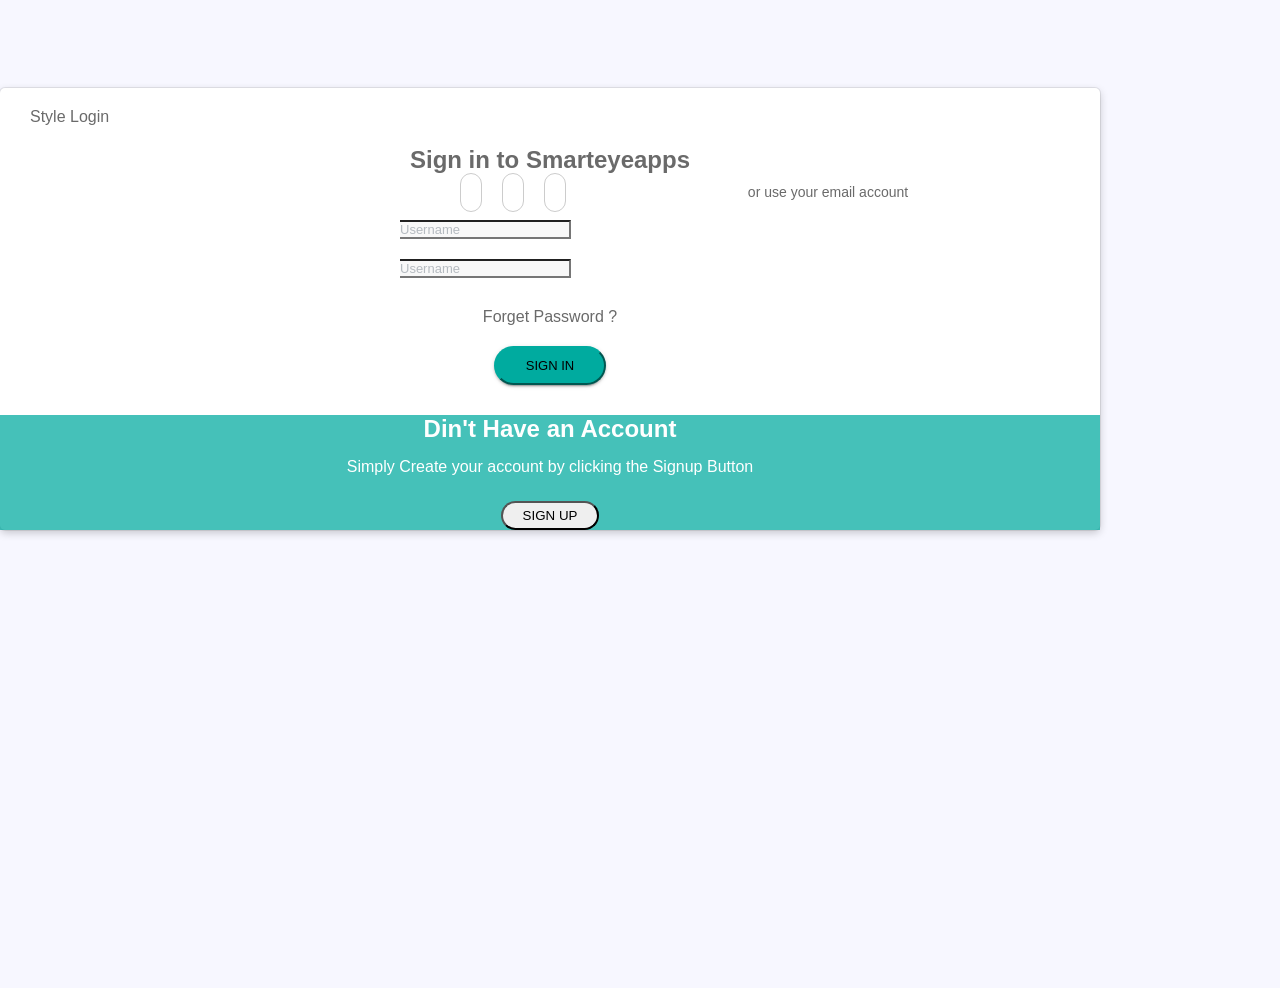
==== Shop/src/main/webapp/login-template/index.html @ a6976b4e "CounterListener, DriverListener,customer-리뷰 입력, 수정, 삭제 employee- 리뷰 삭제" ====
<!doctype html>
<html lang="en">

<head>
    <meta charset="utf-8">
    <meta name="viewport" content="width=device-width, initial-scale=1, shrink-to-fit=no">
    <title> Free Stylish Login Page Website Template | Smarteyeapps.com</title>

    <link rel="shortcut icon" href="assets/images/fav.jpg">
    <link rel="stylesheet" href="assets/css/bootstrap.min.css">
    <link rel="stylesheet" href="assets/css/fontawsom-all.min.css">
    <link rel="stylesheet" type="text/css" href="assets/css/style.css" />
</head>

<body>
    <div class="container-fluid ">
        <div class="container ">
            <div class="row ">
                <div class="col-sm-10 login-box">
                    <div class="row">
                        <div class="col-lg-8 col-md-7 log-det">
                            <div class="small-logo">
                                <i class="fab fa-asymmetrik"></i> Style Login
                            </div>
                            <h2>Sign in to Smarteyeapps</h2>
                            <div class="row">
                                <ul>
                                    <li><i class="fab fa-facebook-f"></i></li>
                                    <li><i class="fab fa-twitter"></i></li>
                                    <li><i class="fab fa-linkedin-in"></i></li>
                                </ul>
                            </div>
                            <div class="row">
                                <p class="small-info">or use your email account</p>
                            </div>


                            <div class="text-box-cont">
                                <div class="input-group mb-3">
                                    <div class="input-group-prepend">
                                        <span class="input-group-text" id="basic-addon1"><i class="fas fa-user"></i></span>
                                    </div>
                                    <input type="text" class="form-control" placeholder="Username" aria-label="Username" aria-describedby="basic-addon1">
                                </div>
                                 <div class="input-group mb-3">
                                    <div class="input-group-prepend">
                                        <span class="input-group-text" id="basic-addon1"><i class="fas fa-lock"></i></span>
                                    </div>
                                    <input type="text" class="form-control" placeholder="Username" aria-label="Username" aria-describedby="basic-addon1">
                                </div>
                                <div class="row">
                                    <p class="forget-p">Forget Password ?</p>
                                </div>
                                <div class="input-group center mb-3">
                                    <button class="btn btn-success btn-round">SIGN IN</button>
                                </div>    
                            </div>
                            


                        </div>
                        <div class="col-lg-4 col-md-5 box-de">
                            <div class="ditk-inf">
                                <h2 class="w-100">Din't Have an Account </h2>
                                <p>Simply Create your account by clicking the Signup Button</p>
                                <a href="signup.html">
                                <button type="button" class="btn btn-outline-light">SIGN UP</button>
                                </a>
                            </div>
                        </div>
                    </div>
                </div>
            </div>
        </div>
    </div>
</body>

<script src="assets/js/jquery-3.2.1.min.js"></script>
<script src="assets/js/popper.min.js"></script>
<script src="assets/js/bootstrap.min.js"></script>
<script src="assets/js/script.js"></script>


</html>
---- Shop/src/main/webapp/login-template/assets/css/fontawsom-all.min.css ----
/*!
 * Font Awesome Free 5.3.1 by @fontawesome - https://fontawesome.com
 * License - https://fontawesome.com/license/free (Icons: CC BY 4.0, Fonts: SIL OFL 1.1, Code: MIT License)
 */
.fa,.fab,.fal,.far,.fas{-moz-osx-font-smoothing:grayscale;-webkit-font-smoothing:antialiased;display:inline-block;font-style:normal;font-variant:normal;text-rendering:auto;line-height:1}.fa-lg{font-size:1.33333em;line-height:.75em;vertical-align:-.0667em}.fa-xs{font-size:.75em}.fa-sm{font-size:.875em}.fa-1x{font-size:1em}.fa-2x{font-size:2em}.fa-3x{font-size:3em}.fa-4x{font-size:4em}.fa-5x{font-size:5em}.fa-6x{font-size:6em}.fa-7x{font-size:7em}.fa-8x{font-size:8em}.fa-9x{font-size:9em}.fa-10x{font-size:10em}.fa-fw{text-align:center;width:1.25em}.fa-ul{list-style-type:none;margin-left:2.5em;padding-left:0}.fa-ul>li{position:relative}.fa-li{left:-2em;position:absolute;text-align:center;width:2em;line-height:inherit}.fa-border{border:.08em solid #eee;border-radius:.1em;padding:.2em .25em .15em}.fa-pull-left{float:left}.fa-pull-right{float:right}.fa.fa-pull-left,.fab.fa-pull-left,.fal.fa-pull-left,.far.fa-pull-left,.fas.fa-pull-left{margin-right:.3em}.fa.fa-pull-right,.fab.fa-pull-right,.fal.fa-pull-right,.far.fa-pull-right,.fas.fa-pull-right{margin-left:.3em}.fa-spin{animation:fa-spin 2s infinite linear}.fa-pulse{animation:fa-spin 1s infinite steps(8)}@keyframes fa-spin{0%{transform:rotate(0deg)}to{transform:rotate(1turn)}}.fa-rotate-90{-ms-filter:"progid:DXImageTransform.Microsoft.BasicImage(rotation=1)";transform:rotate(90deg)}.fa-rotate-180{-ms-filter:"progid:DXImageTransform.Microsoft.BasicImage(rotation=2)";transform:rotate(180deg)}.fa-rotate-270{-ms-filter:"progid:DXImageTransform.Microsoft.BasicImage(rotation=3)";transform:rotate(270deg)}.fa-flip-horizontal{-ms-filter:"progid:DXImageTransform.Microsoft.BasicImage(rotation=0, mirror=1)";transform:scaleX(-1)}.fa-flip-vertical{transform:scaleY(-1)}.fa-flip-horizontal.fa-flip-vertical,.fa-flip-vertical{-ms-filter:"progid:DXImageTransform.Microsoft.BasicImage(rotation=2, mirror=1)"}.fa-flip-horizontal.fa-flip-vertical{transform:scale(-1)}:root .fa-flip-horizontal,:root .fa-flip-vertical,:root .fa-rotate-90,:root .fa-rotate-180,:root .fa-rotate-270{-webkit-filter:none;filter:none}.fa-stack{display:inline-block;height:2em;line-height:2em;position:relative;vertical-align:middle;width:2em}.fa-stack-1x,.fa-stack-2x{left:0;position:absolute;text-align:center;width:100%}.fa-stack-1x{line-height:inherit}.fa-stack-2x{font-size:2em}.fa-inverse{color:#fff}.fa-500px:before{content:"\f26e"}.fa-accessible-icon:before{content:"\f368"}.fa-accusoft:before{content:"\f369"}.fa-ad:before{content:"\f641"}.fa-address-book:before{content:"\f2b9"}.fa-address-card:before{content:"\f2bb"}.fa-adjust:before{content:"\f042"}.fa-adn:before{content:"\f170"}.fa-adversal:before{content:"\f36a"}.fa-affiliatetheme:before{content:"\f36b"}.fa-air-freshener:before{content:"\f5d0"}.fa-algolia:before{content:"\f36c"}.fa-align-center:before{content:"\f037"}.fa-align-justify:before{content:"\f039"}.fa-align-left:before{content:"\f036"}.fa-align-right:before{content:"\f038"}.fa-alipay:before{content:"\f642"}.fa-allergies:before{content:"\f461"}.fa-amazon:before{content:"\f270"}.fa-amazon-pay:before{content:"\f42c"}.fa-ambulance:before{content:"\f0f9"}.fa-american-sign-language-interpreting:before{content:"\f2a3"}.fa-amilia:before{content:"\f36d"}.fa-anchor:before{content:"\f13d"}.fa-android:before{content:"\f17b"}.fa-angellist:before{content:"\f209"}.fa-angle-double-down:before{content:"\f103"}.fa-angle-double-left:before{content:"\f100"}.fa-angle-double-right:before{content:"\f101"}.fa-angle-double-up:before{content:"\f102"}.fa-angle-down:before{content:"\f107"}.fa-angle-left:before{content:"\f104"}.fa-angle-right:before{content:"\f105"}.fa-angle-up:before{content:"\f106"}.fa-angry:before{content:"\f556"}.fa-angrycreative:before{content:"\f36e"}.fa-angular:before{content:"\f420"}.fa-ankh:before{content:"\f644"}.fa-app-store:before{content:"\f36f"}.fa-app-store-ios:before{content:"\f370"}.fa-apper:before{content:"\f371"}.fa-apple:before{content:"\f179"}.fa-apple-alt:before{content:"\f5d1"}.fa-apple-pay:before{content:"\f415"}.fa-archive:before{content:"\f187"}.fa-archway:before{content:"\f557"}.fa-arrow-alt-circle-down:before{content:"\f358"}.fa-arrow-alt-circle-left:before{content:"\f359"}.fa-arrow-alt-circle-right:before{content:"\f35a"}.fa-arrow-alt-circle-up:before{content:"\f35b"}.fa-arrow-circle-down:before{content:"\f0ab"}.fa-arrow-circle-left:before{content:"\f0a8"}.fa-arrow-circle-right:before{content:"\f0a9"}.fa-arrow-circle-up:before{content:"\f0aa"}.fa-arrow-down:before{content:"\f063"}.fa-arrow-left:before{content:"\f060"}.fa-arrow-right:before{content:"\f061"}.fa-arrow-up:before{content:"\f062"}.fa-arrows-alt:before{content:"\f0b2"}.fa-arrows-alt-h:before{content:"\f337"}.fa-arrows-alt-v:before{content:"\f338"}.fa-assistive-listening-systems:before{content:"\f2a2"}.fa-asterisk:before{content:"\f069"}.fa-asymmetrik:before{content:"\f372"}.fa-at:before{content:"\f1fa"}.fa-atlas:before{content:"\f558"}.fa-atom:before{content:"\f5d2"}.fa-audible:before{content:"\f373"}.fa-audio-description:before{content:"\f29e"}.fa-autoprefixer:before{content:"\f41c"}.fa-avianex:before{content:"\f374"}.fa-aviato:before{content:"\f421"}.fa-award:before{content:"\f559"}.fa-aws:before{content:"\f375"}.fa-backspace:before{content:"\f55a"}.fa-backward:before{content:"\f04a"}.fa-balance-scale:before{content:"\f24e"}.fa-ban:before{content:"\f05e"}.fa-band-aid:before{content:"\f462"}.fa-bandcamp:before{content:"\f2d5"}.fa-barcode:before{content:"\f02a"}.fa-bars:before{content:"\f0c9"}.fa-baseball-ball:before{content:"\f433"}.fa-basketball-ball:before{content:"\f434"}.fa-bath:before{content:"\f2cd"}.fa-battery-empty:before{content:"\f244"}.fa-battery-full:before{content:"\f240"}.fa-battery-half:before{content:"\f242"}.fa-battery-quarter:before{content:"\f243"}.fa-battery-three-quarters:before{content:"\f241"}.fa-bed:before{content:"\f236"}.fa-beer:before{content:"\f0fc"}.fa-behance:before{content:"\f1b4"}.fa-behance-square:before{content:"\f1b5"}.fa-bell:before{content:"\f0f3"}.fa-bell-slash:before{content:"\f1f6"}.fa-bezier-curve:before{content:"\f55b"}.fa-bible:before{content:"\f647"}.fa-bicycle:before{content:"\f206"}.fa-bimobject:before{content:"\f378"}.fa-binoculars:before{content:"\f1e5"}.fa-birthday-cake:before{content:"\f1fd"}.fa-bitbucket:before{content:"\f171"}.fa-bitcoin:before{content:"\f379"}.fa-bity:before{content:"\f37a"}.fa-black-tie:before{content:"\f27e"}.fa-blackberry:before{content:"\f37b"}.fa-blender:before{content:"\f517"}.fa-blind:before{content:"\f29d"}.fa-blogger:before{content:"\f37c"}.fa-blogger-b:before{content:"\f37d"}.fa-bluetooth:before{content:"\f293"}.fa-bluetooth-b:before{content:"\f294"}.fa-bold:before{content:"\f032"}.fa-bolt:before{content:"\f0e7"}.fa-bomb:before{content:"\f1e2"}.fa-bone:before{content:"\f5d7"}.fa-bong:before{content:"\f55c"}.fa-book:before{content:"\f02d"}.fa-book-open:before{content:"\f518"}.fa-book-reader:before{content:"\f5da"}.fa-bookmark:before{content:"\f02e"}.fa-bowling-ball:before{content:"\f436"}.fa-box:before{content:"\f466"}.fa-box-open:before{content:"\f49e"}.fa-boxes:before{content:"\f468"}.fa-braille:before{content:"\f2a1"}.fa-brain:before{content:"\f5dc"}.fa-briefcase:before{content:"\f0b1"}.fa-briefcase-medical:before{content:"\f469"}.fa-broadcast-tower:before{content:"\f519"}.fa-broom:before{content:"\f51a"}.fa-brush:before{content:"\f55d"}.fa-btc:before{content:"\f15a"}.fa-bug:before{content:"\f188"}.fa-building:before{content:"\f1ad"}.fa-bullhorn:before{content:"\f0a1"}.fa-bullseye:before{content:"\f140"}.fa-burn:before{content:"\f46a"}.fa-buromobelexperte:before{content:"\f37f"}.fa-bus:before{content:"\f207"}.fa-bus-alt:before{content:"\f55e"}.fa-business-time:before{content:"\f64a"}.fa-buysellads:before{content:"\f20d"}.fa-calculator:before{content:"\f1ec"}.fa-calendar:before{content:"\f133"}.fa-calendar-alt:before{content:"\f073"}.fa-calendar-check:before{content:"\f274"}.fa-calendar-minus:before{content:"\f272"}.fa-calendar-plus:before{content:"\f271"}.fa-calendar-times:before{content:"\f273"}.fa-camera:before{content:"\f030"}.fa-camera-retro:before{content:"\f083"}.fa-cannabis:before{content:"\f55f"}.fa-capsules:before{content:"\f46b"}.fa-car:before{content:"\f1b9"}.fa-car-alt:before{content:"\f5de"}.fa-car-battery:before{content:"\f5df"}.fa-car-crash:before{content:"\f5e1"}.fa-car-side:before{content:"\f5e4"}.fa-caret-down:before{content:"\f0d7"}.fa-caret-left:before{content:"\f0d9"}.fa-caret-right:before{content:"\f0da"}.fa-caret-square-down:before{content:"\f150"}.fa-caret-square-left:before{content:"\f191"}.fa-caret-square-right:before{content:"\f152"}.fa-caret-square-up:before{content:"\f151"}.fa-caret-up:before{content:"\f0d8"}.fa-cart-arrow-down:before{content:"\f218"}.fa-cart-plus:before{content:"\f217"}.fa-cc-amazon-pay:before{content:"\f42d"}.fa-cc-amex:before{content:"\f1f3"}.fa-cc-apple-pay:before{content:"\f416"}.fa-cc-diners-club:before{content:"\f24c"}.fa-cc-discover:before{content:"\f1f2"}.fa-cc-jcb:before{content:"\f24b"}.fa-cc-mastercard:before{content:"\f1f1"}.fa-cc-paypal:before{content:"\f1f4"}.fa-cc-stripe:before{content:"\f1f5"}.fa-cc-visa:before{content:"\f1f0"}.fa-centercode:before{content:"\f380"}.fa-certificate:before{content:"\f0a3"}.fa-chalkboard:before{content:"\f51b"}.fa-chalkboard-teacher:before{content:"\f51c"}.fa-charging-station:before{content:"\f5e7"}.fa-chart-area:before{content:"\f1fe"}.fa-chart-bar:before{content:"\f080"}.fa-chart-line:before{content:"\f201"}.fa-chart-pie:before{content:"\f200"}.fa-check:before{content:"\f00c"}.fa-check-circle:before{content:"\f058"}.fa-check-double:before{content:"\f560"}.fa-check-square:before{content:"\f14a"}.fa-chess:before{content:"\f439"}.fa-chess-bishop:before{content:"\f43a"}.fa-chess-board:before{content:"\f43c"}.fa-chess-king:before{content:"\f43f"}.fa-chess-knight:before{content:"\f441"}.fa-chess-pawn:before{content:"\f443"}.fa-chess-queen:before{content:"\f445"}.fa-chess-rook:before{content:"\f447"}.fa-chevron-circle-down:before{content:"\f13a"}.fa-chevron-circle-left:before{content:"\f137"}.fa-chevron-circle-right:before{content:"\f138"}.fa-chevron-circle-up:before{content:"\f139"}.fa-chevron-down:before{content:"\f078"}.fa-chevron-left:before{content:"\f053"}.fa-chevron-right:before{content:"\f054"}.fa-chevron-up:before{content:"\f077"}.fa-child:before{content:"\f1ae"}.fa-chrome:before{content:"\f268"}.fa-church:before{content:"\f51d"}.fa-circle:before{content:"\f111"}.fa-circle-notch:before{content:"\f1ce"}.fa-city:before{content:"\f64f"}.fa-clipboard:before{content:"\f328"}.fa-clipboard-check:before{content:"\f46c"}.fa-clipboard-list:before{content:"\f46d"}.fa-clock:before{content:"\f017"}.fa-clone:before{content:"\f24d"}.fa-closed-captioning:before{content:"\f20a"}.fa-cloud:before{content:"\f0c2"}.fa-cloud-download-alt:before{content:"\f381"}.fa-cloud-upload-alt:before{content:"\f382"}.fa-cloudscale:before{content:"\f383"}.fa-cloudsmith:before{content:"\f384"}.fa-cloudversify:before{content:"\f385"}.fa-cocktail:before{content:"\f561"}.fa-code:before{content:"\f121"}.fa-code-branch:before{content:"\f126"}.fa-codepen:before{content:"\f1cb"}.fa-codiepie:before{content:"\f284"}.fa-coffee:before{content:"\f0f4"}.fa-cog:before{content:"\f013"}.fa-cogs:before{content:"\f085"}.fa-coins:before{content:"\f51e"}.fa-columns:before{content:"\f0db"}.fa-comment:before{content:"\f075"}.fa-comment-alt:before{content:"\f27a"}.fa-comment-dollar:before{content:"\f651"}.fa-comment-dots:before{content:"\f4ad"}.fa-comment-slash:before{content:"\f4b3"}.fa-comments:before{content:"\f086"}.fa-comments-dollar:before{content:"\f653"}.fa-compact-disc:before{content:"\f51f"}.fa-compass:before{content:"\f14e"}.fa-compress:before{content:"\f066"}.fa-concierge-bell:before{content:"\f562"}.fa-connectdevelop:before{content:"\f20e"}.fa-contao:before{content:"\f26d"}.fa-cookie:before{content:"\f563"}.fa-cookie-bite:before{content:"\f564"}.fa-copy:before{content:"\f0c5"}.fa-copyright:before{content:"\f1f9"}.fa-couch:before{content:"\f4b8"}.fa-cpanel:before{content:"\f388"}.fa-creative-commons:before{content:"\f25e"}.fa-creative-commons-by:before{content:"\f4e7"}.fa-creative-commons-nc:before{content:"\f4e8"}.fa-creative-commons-nc-eu:before{content:"\f4e9"}.fa-creative-commons-nc-jp:before{content:"\f4ea"}.fa-creative-commons-nd:before{content:"\f4eb"}.fa-creative-commons-pd:before{content:"\f4ec"}.fa-creative-commons-pd-alt:before{content:"\f4ed"}.fa-creative-commons-remix:before{content:"\f4ee"}.fa-creative-commons-sa:before{content:"\f4ef"}.fa-creative-commons-sampling:before{content:"\f4f0"}.fa-creative-commons-sampling-plus:before{content:"\f4f1"}.fa-creative-commons-share:before{content:"\f4f2"}.fa-credit-card:before{content:"\f09d"}.fa-crop:before{content:"\f125"}.fa-crop-alt:before{content:"\f565"}.fa-cross:before{content:"\f654"}.fa-crosshairs:before{content:"\f05b"}.fa-crow:before{content:"\f520"}.fa-crown:before{content:"\f521"}.fa-css3:before{content:"\f13c"}.fa-css3-alt:before{content:"\f38b"}.fa-cube:before{content:"\f1b2"}.fa-cubes:before{content:"\f1b3"}.fa-cut:before{content:"\f0c4"}.fa-cuttlefish:before{content:"\f38c"}.fa-d-and-d:before{content:"\f38d"}.fa-dashcube:before{content:"\f210"}.fa-database:before{content:"\f1c0"}.fa-deaf:before{content:"\f2a4"}.fa-delicious:before{content:"\f1a5"}.fa-deploydog:before{content:"\f38e"}.fa-deskpro:before{content:"\f38f"}.fa-desktop:before{content:"\f108"}.fa-deviantart:before{content:"\f1bd"}.fa-dharmachakra:before{content:"\f655"}.fa-diagnoses:before{content:"\f470"}.fa-dice:before{content:"\f522"}.fa-dice-five:before{content:"\f523"}.fa-dice-four:before{content:"\f524"}.fa-dice-one:before{content:"\f525"}.fa-dice-six:before{content:"\f526"}.fa-dice-three:before{content:"\f527"}.fa-dice-two:before{content:"\f528"}.fa-digg:before{content:"\f1a6"}.fa-digital-ocean:before{content:"\f391"}.fa-digital-tachograph:before{content:"\f566"}.fa-directions:before{content:"\f5eb"}.fa-discord:before{content:"\f392"}.fa-discourse:before{content:"\f393"}.fa-divide:before{content:"\f529"}.fa-dizzy:before{content:"\f567"}.fa-dna:before{content:"\f471"}.fa-dochub:before{content:"\f394"}.fa-docker:before{content:"\f395"}.fa-dollar-sign:before{content:"\f155"}.fa-dolly:before{content:"\f472"}.fa-dolly-flatbed:before{content:"\f474"}.fa-donate:before{content:"\f4b9"}.fa-door-closed:before{content:"\f52a"}.fa-door-open:before{content:"\f52b"}.fa-dot-circle:before{content:"\f192"}.fa-dove:before{content:"\f4ba"}.fa-download:before{content:"\f019"}.fa-draft2digital:before{content:"\f396"}.fa-drafting-compass:before{content:"\f568"}.fa-draw-polygon:before{content:"\f5ee"}.fa-dribbble:before{content:"\f17d"}.fa-dribbble-square:before{content:"\f397"}.fa-dropbox:before{content:"\f16b"}.fa-drum:before{content:"\f569"}.fa-drum-steelpan:before{content:"\f56a"}.fa-drupal:before{content:"\f1a9"}.fa-dumbbell:before{content:"\f44b"}.fa-dyalog:before{content:"\f399"}.fa-earlybirds:before{content:"\f39a"}.fa-ebay:before{content:"\f4f4"}.fa-edge:before{content:"\f282"}.fa-edit:before{content:"\f044"}.fa-eject:before{content:"\f052"}.fa-elementor:before{content:"\f430"}.fa-ellipsis-h:before{content:"\f141"}.fa-ellipsis-v:before{content:"\f142"}.fa-ello:before{content:"\f5f1"}.fa-ember:before{content:"\f423"}.fa-empire:before{content:"\f1d1"}.fa-envelope:before{content:"\f0e0"}.fa-envelope-open:before{content:"\f2b6"}.fa-envelope-open-text:before{content:"\f658"}.fa-envelope-square:before{content:"\f199"}.fa-envira:before{content:"\f299"}.fa-equals:before{content:"\f52c"}.fa-eraser:before{content:"\f12d"}.fa-erlang:before{content:"\f39d"}.fa-ethereum:before{content:"\f42e"}.fa-etsy:before{content:"\f2d7"}.fa-euro-sign:before{content:"\f153"}.fa-exchange-alt:before{content:"\f362"}.fa-exclamation:before{content:"\f12a"}.fa-exclamation-circle:before{content:"\f06a"}.fa-exclamation-triangle:before{content:"\f071"}.fa-expand:before{content:"\f065"}.fa-expand-arrows-alt:before{content:"\f31e"}.fa-expeditedssl:before{content:"\f23e"}.fa-external-link-alt:before{content:"\f35d"}.fa-external-link-square-alt:before{content:"\f360"}.fa-eye:before{content:"\f06e"}.fa-eye-dropper:before{content:"\f1fb"}.fa-eye-slash:before{content:"\f070"}.fa-facebook:before{content:"\f09a"}.fa-facebook-f:before{content:"\f39e"}.fa-facebook-messenger:before{content:"\f39f"}.fa-facebook-square:before{content:"\f082"}.fa-fast-backward:before{content:"\f049"}.fa-fast-forward:before{content:"\f050"}.fa-fax:before{content:"\f1ac"}.fa-feather:before{content:"\f52d"}.fa-feather-alt:before{content:"\f56b"}.fa-female:before{content:"\f182"}.fa-fighter-jet:before{content:"\f0fb"}.fa-file:before{content:"\f15b"}.fa-file-alt:before{content:"\f15c"}.fa-file-archive:before{content:"\f1c6"}.fa-file-audio:before{content:"\f1c7"}.fa-file-code:before{content:"\f1c9"}.fa-file-contract:before{content:"\f56c"}.fa-file-download:before{content:"\f56d"}.fa-file-excel:before{content:"\f1c3"}.fa-file-export:before{content:"\f56e"}.fa-file-image:before{content:"\f1c5"}.fa-file-import:before{content:"\f56f"}.fa-file-invoice:before{content:"\f570"}.fa-file-invoice-dollar:before{content:"\f571"}.fa-file-medical:before{content:"\f477"}.fa-file-medical-alt:before{content:"\f478"}.fa-file-pdf:before{content:"\f1c1"}.fa-file-powerpoint:before{content:"\f1c4"}.fa-file-prescription:before{content:"\f572"}.fa-file-signature:before{content:"\f573"}.fa-file-upload:before{content:"\f574"}.fa-file-video:before{content:"\f1c8"}.fa-file-word:before{content:"\f1c2"}.fa-fill:before{content:"\f575"}.fa-fill-drip:before{content:"\f576"}.fa-film:before{content:"\f008"}.fa-filter:before{content:"\f0b0"}.fa-fingerprint:before{content:"\f577"}.fa-fire:before{content:"\f06d"}.fa-fire-extinguisher:before{content:"\f134"}.fa-firefox:before{content:"\f269"}.fa-first-aid:before{content:"\f479"}.fa-first-order:before{content:"\f2b0"}.fa-first-order-alt:before{content:"\f50a"}.fa-firstdraft:before{content:"\f3a1"}.fa-fish:before{content:"\f578"}.fa-flag:before{content:"\f024"}.fa-flag-checkered:before{content:"\f11e"}.fa-flask:before{content:"\f0c3"}.fa-flickr:before{content:"\f16e"}.fa-flipboard:before{content:"\f44d"}.fa-flushed:before{content:"\f579"}.fa-fly:before{content:"\f417"}.fa-folder:before{content:"\f07b"}.fa-folder-minus:before{content:"\f65d"}.fa-folder-open:before{content:"\f07c"}.fa-folder-plus:before{content:"\f65e"}.fa-font:before{content:"\f031"}.fa-font-awesome:before{content:"\f2b4"}.fa-font-awesome-alt:before{content:"\f35c"}.fa-font-awesome-flag:before{content:"\f425"}.fa-font-awesome-logo-full:before{content:"\f4e6"}.fa-fonticons:before{content:"\f280"}.fa-fonticons-fi:before{content:"\f3a2"}.fa-football-ball:before{content:"\f44e"}.fa-fort-awesome:before{content:"\f286"}.fa-fort-awesome-alt:before{content:"\f3a3"}.fa-forumbee:before{content:"\f211"}.fa-forward:before{content:"\f04e"}.fa-foursquare:before{content:"\f180"}.fa-free-code-camp:before{content:"\f2c5"}.fa-freebsd:before{content:"\f3a4"}.fa-frog:before{content:"\f52e"}.fa-frown:before{content:"\f119"}.fa-frown-open:before{content:"\f57a"}.fa-fulcrum:before{content:"\f50b"}.fa-funnel-dollar:before{content:"\f662"}.fa-futbol:before{content:"\f1e3"}.fa-galactic-republic:before{content:"\f50c"}.fa-galactic-senate:before{content:"\f50d"}.fa-gamepad:before{content:"\f11b"}.fa-gas-pump:before{content:"\f52f"}.fa-gavel:before{content:"\f0e3"}.fa-gem:before{content:"\f3a5"}.fa-genderless:before{content:"\f22d"}.fa-get-pocket:before{content:"\f265"}.fa-gg:before{content:"\f260"}.fa-gg-circle:before{content:"\f261"}.fa-gift:before{content:"\f06b"}.fa-git:before{content:"\f1d3"}.fa-git-square:before{content:"\f1d2"}.fa-github:before{content:"\f09b"}.fa-github-alt:before{content:"\f113"}.fa-github-square:before{content:"\f092"}.fa-gitkraken:before{content:"\f3a6"}.fa-gitlab:before{content:"\f296"}.fa-gitter:before{content:"\f426"}.fa-glass-martini:before{content:"\f000"}.fa-glass-martini-alt:before{content:"\f57b"}.fa-glasses:before{content:"\f530"}.fa-glide:before{content:"\f2a5"}.fa-glide-g:before{content:"\f2a6"}.fa-globe:before{content:"\f0ac"}.fa-globe-africa:before{content:"\f57c"}.fa-globe-americas:before{content:"\f57d"}.fa-globe-asia:before{content:"\f57e"}.fa-gofore:before{content:"\f3a7"}.fa-golf-ball:before{content:"\f450"}.fa-goodreads:before{content:"\f3a8"}.fa-goodreads-g:before{content:"\f3a9"}.fa-google:before{content:"\f1a0"}.fa-google-drive:before{content:"\f3aa"}.fa-google-play:before{content:"\f3ab"}.fa-google-plus:before{content:"\f2b3"}.fa-google-plus-g:before{content:"\f0d5"}.fa-google-plus-square:before{content:"\f0d4"}.fa-google-wallet:before{content:"\f1ee"}.fa-gopuram:before{content:"\f664"}.fa-graduation-cap:before{content:"\f19d"}.fa-gratipay:before{content:"\f184"}.fa-grav:before{content:"\f2d6"}.fa-greater-than:before{content:"\f531"}.fa-greater-than-equal:before{content:"\f532"}.fa-grimace:before{content:"\f57f"}.fa-grin:before{content:"\f580"}.fa-grin-alt:before{content:"\f581"}.fa-grin-beam:before{content:"\f582"}.fa-grin-beam-sweat:before{content:"\f583"}.fa-grin-hearts:before{content:"\f584"}.fa-grin-squint:before{content:"\f585"}.fa-grin-squint-tears:before{content:"\f586"}.fa-grin-stars:before{content:"\f587"}.fa-grin-tears:before{content:"\f588"}.fa-grin-tongue:before{content:"\f589"}.fa-grin-tongue-squint:before{content:"\f58a"}.fa-grin-tongue-wink:before{content:"\f58b"}.fa-grin-wink:before{content:"\f58c"}.fa-grip-horizontal:before{content:"\f58d"}.fa-grip-vertical:before{content:"\f58e"}.fa-gripfire:before{content:"\f3ac"}.fa-grunt:before{content:"\f3ad"}.fa-gulp:before{content:"\f3ae"}.fa-h-square:before{content:"\f0fd"}.fa-hacker-news:before{content:"\f1d4"}.fa-hacker-news-square:before{content:"\f3af"}.fa-hackerrank:before{content:"\f5f7"}.fa-hamsa:before{content:"\f665"}.fa-hand-holding:before{content:"\f4bd"}.fa-hand-holding-heart:before{content:"\f4be"}.fa-hand-holding-usd:before{content:"\f4c0"}.fa-hand-lizard:before{content:"\f258"}.fa-hand-paper:before{content:"\f256"}.fa-hand-peace:before{content:"\f25b"}.fa-hand-point-down:before{content:"\f0a7"}.fa-hand-point-left:before{content:"\f0a5"}.fa-hand-point-right:before{content:"\f0a4"}.fa-hand-point-up:before{content:"\f0a6"}.fa-hand-pointer:before{content:"\f25a"}.fa-hand-rock:before{content:"\f255"}.fa-hand-scissors:before{content:"\f257"}.fa-hand-spock:before{content:"\f259"}.fa-hands:before{content:"\f4c2"}.fa-hands-helping:before{content:"\f4c4"}.fa-handshake:before{content:"\f2b5"}.fa-hashtag:before{content:"\f292"}.fa-haykal:before{content:"\f666"}.fa-hdd:before{content:"\f0a0"}.fa-heading:before{content:"\f1dc"}.fa-headphones:before{content:"\f025"}.fa-headphones-alt:before{content:"\f58f"}.fa-headset:before{content:"\f590"}.fa-heart:before{content:"\f004"}.fa-heartbeat:before{content:"\f21e"}.fa-helicopter:before{content:"\f533"}.fa-highlighter:before{content:"\f591"}.fa-hips:before{content:"\f452"}.fa-hire-a-helper:before{content:"\f3b0"}.fa-history:before{content:"\f1da"}.fa-hockey-puck:before{content:"\f453"}.fa-home:before{content:"\f015"}.fa-hooli:before{content:"\f427"}.fa-hornbill:before{content:"\f592"}.fa-hospital:before{content:"\f0f8"}.fa-hospital-alt:before{content:"\f47d"}.fa-hospital-symbol:before{content:"\f47e"}.fa-hot-tub:before{content:"\f593"}.fa-hotel:before{content:"\f594"}.fa-hotjar:before{content:"\f3b1"}.fa-hourglass:before{content:"\f254"}.fa-hourglass-end:before{content:"\f253"}.fa-hourglass-half:before{content:"\f252"}.fa-hourglass-start:before{content:"\f251"}.fa-houzz:before{content:"\f27c"}.fa-html5:before{content:"\f13b"}.fa-hubspot:before{content:"\f3b2"}.fa-i-cursor:before{content:"\f246"}.fa-id-badge:before{content:"\f2c1"}.fa-id-card:before{content:"\f2c2"}.fa-id-card-alt:before{content:"\f47f"}.fa-image:before{content:"\f03e"}.fa-images:before{content:"\f302"}.fa-imdb:before{content:"\f2d8"}.fa-inbox:before{content:"\f01c"}.fa-indent:before{content:"\f03c"}.fa-industry:before{content:"\f275"}.fa-infinity:before{content:"\f534"}.fa-info:before{content:"\f129"}.fa-info-circle:before{content:"\f05a"}.fa-instagram:before{content:"\f16d"}.fa-internet-explorer:before{content:"\f26b"}.fa-ioxhost:before{content:"\f208"}.fa-italic:before{content:"\f033"}.fa-itunes:before{content:"\f3b4"}.fa-itunes-note:before{content:"\f3b5"}.fa-java:before{content:"\f4e4"}.fa-jedi:before{content:"\f669"}.fa-jedi-order:before{content:"\f50e"}.fa-jenkins:before{content:"\f3b6"}.fa-joget:before{content:"\f3b7"}.fa-joint:before{content:"\f595"}.fa-joomla:before{content:"\f1aa"}.fa-journal-whills:before{content:"\f66a"}.fa-js:before{content:"\f3b8"}.fa-js-square:before{content:"\f3b9"}.fa-jsfiddle:before{content:"\f1cc"}.fa-kaaba:before{content:"\f66b"}.fa-kaggle:before{content:"\f5fa"}.fa-key:before{content:"\f084"}.fa-keybase:before{content:"\f4f5"}.fa-keyboard:before{content:"\f11c"}.fa-keycdn:before{content:"\f3ba"}.fa-khanda:before{content:"\f66d"}.fa-kickstarter:before{content:"\f3bb"}.fa-kickstarter-k:before{content:"\f3bc"}.fa-kiss:before{content:"\f596"}.fa-kiss-beam:before{content:"\f597"}.fa-kiss-wink-heart:before{content:"\f598"}.fa-kiwi-bird:before{content:"\f535"}.fa-korvue:before{content:"\f42f"}.fa-landmark:before{content:"\f66f"}.fa-language:before{content:"\f1ab"}.fa-laptop:before{content:"\f109"}.fa-laptop-code:before{content:"\f5fc"}.fa-laravel:before{content:"\f3bd"}.fa-lastfm:before{content:"\f202"}.fa-lastfm-square:before{content:"\f203"}.fa-laugh:before{content:"\f599"}.fa-laugh-beam:before{content:"\f59a"}.fa-laugh-squint:before{content:"\f59b"}.fa-laugh-wink:before{content:"\f59c"}.fa-layer-group:before{content:"\f5fd"}.fa-leaf:before{content:"\f06c"}.fa-leanpub:before{content:"\f212"}.fa-lemon:before{content:"\f094"}.fa-less:before{content:"\f41d"}.fa-less-than:before{content:"\f536"}.fa-less-than-equal:before{content:"\f537"}.fa-level-down-alt:before{content:"\f3be"}.fa-level-up-alt:before{content:"\f3bf"}.fa-life-ring:before{content:"\f1cd"}.fa-lightbulb:before{content:"\f0eb"}.fa-line:before{content:"\f3c0"}.fa-link:before{content:"\f0c1"}.fa-linkedin:before{content:"\f08c"}.fa-linkedin-in:before{content:"\f0e1"}.fa-linode:before{content:"\f2b8"}.fa-linux:before{content:"\f17c"}.fa-lira-sign:before{content:"\f195"}.fa-list:before{content:"\f03a"}.fa-list-alt:before{content:"\f022"}.fa-list-ol:before{content:"\f0cb"}.fa-list-ul:before{content:"\f0ca"}.fa-location-arrow:before{content:"\f124"}.fa-lock:before{content:"\f023"}.fa-lock-open:before{content:"\f3c1"}.fa-long-arrow-alt-down:before{content:"\f309"}.fa-long-arrow-alt-left:before{content:"\f30a"}.fa-long-arrow-alt-right:before{content:"\f30b"}.fa-long-arrow-alt-up:before{content:"\f30c"}.fa-low-vision:before{content:"\f2a8"}.fa-luggage-cart:before{content:"\f59d"}.fa-lyft:before{content:"\f3c3"}.fa-magento:before{content:"\f3c4"}.fa-magic:before{content:"\f0d0"}.fa-magnet:before{content:"\f076"}.fa-mail-bulk:before{content:"\f674"}.fa-mailchimp:before{content:"\f59e"}.fa-male:before{content:"\f183"}.fa-mandalorian:before{content:"\f50f"}.fa-map:before{content:"\f279"}.fa-map-marked:before{content:"\f59f"}.fa-map-marked-alt:before{content:"\f5a0"}.fa-map-marker:before{content:"\f041"}.fa-map-marker-alt:before{content:"\f3c5"}.fa-map-pin:before{content:"\f276"}.fa-map-signs:before{content:"\f277"}.fa-markdown:before{content:"\f60f"}.fa-marker:before{content:"\f5a1"}.fa-mars:before{content:"\f222"}.fa-mars-double:before{content:"\f227"}.fa-mars-stroke:before{content:"\f229"}.fa-mars-stroke-h:before{content:"\f22b"}.fa-mars-stroke-v:before{content:"\f22a"}.fa-mastodon:before{content:"\f4f6"}.fa-maxcdn:before{content:"\f136"}.fa-medal:before{content:"\f5a2"}.fa-medapps:before{content:"\f3c6"}.fa-medium:before{content:"\f23a"}.fa-medium-m:before{content:"\f3c7"}.fa-medkit:before{content:"\f0fa"}.fa-medrt:before{content:"\f3c8"}.fa-meetup:before{content:"\f2e0"}.fa-megaport:before{content:"\f5a3"}.fa-meh:before{content:"\f11a"}.fa-meh-blank:before{content:"\f5a4"}.fa-meh-rolling-eyes:before{content:"\f5a5"}.fa-memory:before{content:"\f538"}.fa-menorah:before{content:"\f676"}.fa-mercury:before{content:"\f223"}.fa-microchip:before{content:"\f2db"}.fa-microphone:before{content:"\f130"}.fa-microphone-alt:before{content:"\f3c9"}.fa-microphone-alt-slash:before{content:"\f539"}.fa-microphone-slash:before{content:"\f131"}.fa-microscope:before{content:"\f610"}.fa-microsoft:before{content:"\f3ca"}.fa-minus:before{content:"\f068"}.fa-minus-circle:before{content:"\f056"}.fa-minus-square:before{content:"\f146"}.fa-mix:before{content:"\f3cb"}.fa-mixcloud:before{content:"\f289"}.fa-mizuni:before{content:"\f3cc"}.fa-mobile:before{content:"\f10b"}.fa-mobile-alt:before{content:"\f3cd"}.fa-modx:before{content:"\f285"}.fa-monero:before{content:"\f3d0"}.fa-money-bill:before{content:"\f0d6"}.fa-money-bill-alt:before{content:"\f3d1"}.fa-money-bill-wave:before{content:"\f53a"}.fa-money-bill-wave-alt:before{content:"\f53b"}.fa-money-check:before{content:"\f53c"}.fa-money-check-alt:before{content:"\f53d"}.fa-monument:before{content:"\f5a6"}.fa-moon:before{content:"\f186"}.fa-mortar-pestle:before{content:"\f5a7"}.fa-mosque:before{content:"\f678"}.fa-motorcycle:before{content:"\f21c"}.fa-mouse-pointer:before{content:"\f245"}.fa-music:before{content:"\f001"}.fa-napster:before{content:"\f3d2"}.fa-neos:before{content:"\f612"}.fa-neuter:before{content:"\f22c"}.fa-newspaper:before{content:"\f1ea"}.fa-nimblr:before{content:"\f5a8"}.fa-nintendo-switch:before{content:"\f418"}.fa-node:before{content:"\f419"}.fa-node-js:before{content:"\f3d3"}.fa-not-equal:before{content:"\f53e"}.fa-notes-medical:before{content:"\f481"}.fa-npm:before{content:"\f3d4"}.fa-ns8:before{content:"\f3d5"}.fa-nutritionix:before{content:"\f3d6"}.fa-object-group:before{content:"\f247"}.fa-object-ungroup:before{content:"\f248"}.fa-odnoklassniki:before{content:"\f263"}.fa-odnoklassniki-square:before{content:"\f264"}.fa-oil-can:before{content:"\f613"}.fa-old-republic:before{content:"\f510"}.fa-om:before{content:"\f679"}.fa-opencart:before{content:"\f23d"}.fa-openid:before{content:"\f19b"}.fa-opera:before{content:"\f26a"}.fa-optin-monster:before{content:"\f23c"}.fa-osi:before{content:"\f41a"}.fa-outdent:before{content:"\f03b"}.fa-page4:before{content:"\f3d7"}.fa-pagelines:before{content:"\f18c"}.fa-paint-brush:before{content:"\f1fc"}.fa-paint-roller:before{content:"\f5aa"}.fa-palette:before{content:"\f53f"}.fa-palfed:before{content:"\f3d8"}.fa-pallet:before{content:"\f482"}.fa-paper-plane:before{content:"\f1d8"}.fa-paperclip:before{content:"\f0c6"}.fa-parachute-box:before{content:"\f4cd"}.fa-paragraph:before{content:"\f1dd"}.fa-parking:before{content:"\f540"}.fa-passport:before{content:"\f5ab"}.fa-pastafarianism:before{content:"\f67b"}.fa-paste:before{content:"\f0ea"}.fa-patreon:before{content:"\f3d9"}.fa-pause:before{content:"\f04c"}.fa-pause-circle:before{content:"\f28b"}.fa-paw:before{content:"\f1b0"}.fa-paypal:before{content:"\f1ed"}.fa-peace:before{content:"\f67c"}.fa-pen:before{content:"\f304"}.fa-pen-alt:before{content:"\f305"}.fa-pen-fancy:before{content:"\f5ac"}.fa-pen-nib:before{content:"\f5ad"}.fa-pen-square:before{content:"\f14b"}.fa-pencil-alt:before{content:"\f303"}.fa-pencil-ruler:before{content:"\f5ae"}.fa-people-carry:before{content:"\f4ce"}.fa-percent:before{content:"\f295"}.fa-percentage:before{content:"\f541"}.fa-periscope:before{content:"\f3da"}.fa-phabricator:before{content:"\f3db"}.fa-phoenix-framework:before{content:"\f3dc"}.fa-phoenix-squadron:before{content:"\f511"}.fa-phone:before{content:"\f095"}.fa-phone-slash:before{content:"\f3dd"}.fa-phone-square:before{content:"\f098"}.fa-phone-volume:before{content:"\f2a0"}.fa-php:before{content:"\f457"}.fa-pied-piper:before{content:"\f2ae"}.fa-pied-piper-alt:before{content:"\f1a8"}.fa-pied-piper-hat:before{content:"\f4e5"}.fa-pied-piper-pp:before{content:"\f1a7"}.fa-piggy-bank:before{content:"\f4d3"}.fa-pills:before{content:"\f484"}.fa-pinterest:before{content:"\f0d2"}.fa-pinterest-p:before{content:"\f231"}.fa-pinterest-square:before{content:"\f0d3"}.fa-place-of-worship:before{content:"\f67f"}.fa-plane:before{content:"\f072"}.fa-plane-arrival:before{content:"\f5af"}.fa-plane-departure:before{content:"\f5b0"}.fa-play:before{content:"\f04b"}.fa-play-circle:before{content:"\f144"}.fa-playstation:before{content:"\f3df"}.fa-plug:before{content:"\f1e6"}.fa-plus:before{content:"\f067"}.fa-plus-circle:before{content:"\f055"}.fa-plus-square:before{content:"\f0fe"}.fa-podcast:before{content:"\f2ce"}.fa-poll:before{content:"\f681"}.fa-poll-h:before{content:"\f682"}.fa-poo:before{content:"\f2fe"}.fa-poop:before{content:"\f619"}.fa-portrait:before{content:"\f3e0"}.fa-pound-sign:before{content:"\f154"}.fa-power-off:before{content:"\f011"}.fa-pray:before{content:"\f683"}.fa-praying-hands:before{content:"\f684"}.fa-prescription:before{content:"\f5b1"}.fa-prescription-bottle:before{content:"\f485"}.fa-prescription-bottle-alt:before{content:"\f486"}.fa-print:before{content:"\f02f"}.fa-procedures:before{content:"\f487"}.fa-product-hunt:before{content:"\f288"}.fa-project-diagram:before{content:"\f542"}.fa-pushed:before{content:"\f3e1"}.fa-puzzle-piece:before{content:"\f12e"}.fa-python:before{content:"\f3e2"}.fa-qq:before{content:"\f1d6"}.fa-qrcode:before{content:"\f029"}.fa-question:before{content:"\f128"}.fa-question-circle:before{content:"\f059"}.fa-quidditch:before{content:"\f458"}.fa-quinscape:before{content:"\f459"}.fa-quora:before{content:"\f2c4"}.fa-quote-left:before{content:"\f10d"}.fa-quote-right:before{content:"\f10e"}.fa-quran:before{content:"\f687"}.fa-r-project:before{content:"\f4f7"}.fa-random:before{content:"\f074"}.fa-ravelry:before{content:"\f2d9"}.fa-react:before{content:"\f41b"}.fa-readme:before{content:"\f4d5"}.fa-rebel:before{content:"\f1d0"}.fa-receipt:before{content:"\f543"}.fa-recycle:before{content:"\f1b8"}.fa-red-river:before{content:"\f3e3"}.fa-reddit:before{content:"\f1a1"}.fa-reddit-alien:before{content:"\f281"}.fa-reddit-square:before{content:"\f1a2"}.fa-redo:before{content:"\f01e"}.fa-redo-alt:before{content:"\f2f9"}.fa-registered:before{content:"\f25d"}.fa-rendact:before{content:"\f3e4"}.fa-renren:before{content:"\f18b"}.fa-reply:before{content:"\f3e5"}.fa-reply-all:before{content:"\f122"}.fa-replyd:before{content:"\f3e6"}.fa-researchgate:before{content:"\f4f8"}.fa-resolving:before{content:"\f3e7"}.fa-retweet:before{content:"\f079"}.fa-rev:before{content:"\f5b2"}.fa-ribbon:before{content:"\f4d6"}.fa-road:before{content:"\f018"}.fa-robot:before{content:"\f544"}.fa-rocket:before{content:"\f135"}.fa-rocketchat:before{content:"\f3e8"}.fa-rockrms:before{content:"\f3e9"}.fa-route:before{content:"\f4d7"}.fa-rss:before{content:"\f09e"}.fa-rss-square:before{content:"\f143"}.fa-ruble-sign:before{content:"\f158"}.fa-ruler:before{content:"\f545"}.fa-ruler-combined:before{content:"\f546"}.fa-ruler-horizontal:before{content:"\f547"}.fa-ruler-vertical:before{content:"\f548"}.fa-rupee-sign:before{content:"\f156"}.fa-sad-cry:before{content:"\f5b3"}.fa-sad-tear:before{content:"\f5b4"}.fa-safari:before{content:"\f267"}.fa-sass:before{content:"\f41e"}.fa-save:before{content:"\f0c7"}.fa-schlix:before{content:"\f3ea"}.fa-school:before{content:"\f549"}.fa-screwdriver:before{content:"\f54a"}.fa-scribd:before{content:"\f28a"}.fa-search:before{content:"\f002"}.fa-search-dollar:before{content:"\f688"}.fa-search-location:before{content:"\f689"}.fa-search-minus:before{content:"\f010"}.fa-search-plus:before{content:"\f00e"}.fa-searchengin:before{content:"\f3eb"}.fa-seedling:before{content:"\f4d8"}.fa-sellcast:before{content:"\f2da"}.fa-sellsy:before{content:"\f213"}.fa-server:before{content:"\f233"}.fa-servicestack:before{content:"\f3ec"}.fa-shapes:before{content:"\f61f"}.fa-share:before{content:"\f064"}.fa-share-alt:before{content:"\f1e0"}.fa-share-alt-square:before{content:"\f1e1"}.fa-share-square:before{content:"\f14d"}.fa-shekel-sign:before{content:"\f20b"}.fa-shield-alt:before{content:"\f3ed"}.fa-ship:before{content:"\f21a"}.fa-shipping-fast:before{content:"\f48b"}.fa-shirtsinbulk:before{content:"\f214"}.fa-shoe-prints:before{content:"\f54b"}.fa-shopping-bag:before{content:"\f290"}.fa-shopping-basket:before{content:"\f291"}.fa-shopping-cart:before{content:"\f07a"}.fa-shopware:before{content:"\f5b5"}.fa-shower:before{content:"\f2cc"}.fa-shuttle-van:before{content:"\f5b6"}.fa-sign:before{content:"\f4d9"}.fa-sign-in-alt:before{content:"\f2f6"}.fa-sign-language:before{content:"\f2a7"}.fa-sign-out-alt:before{content:"\f2f5"}.fa-signal:before{content:"\f012"}.fa-signature:before{content:"\f5b7"}.fa-simplybuilt:before{content:"\f215"}.fa-sistrix:before{content:"\f3ee"}.fa-sitemap:before{content:"\f0e8"}.fa-sith:before{content:"\f512"}.fa-skull:before{content:"\f54c"}.fa-skyatlas:before{content:"\f216"}.fa-skype:before{content:"\f17e"}.fa-slack:before{content:"\f198"}.fa-slack-hash:before{content:"\f3ef"}.fa-sliders-h:before{content:"\f1de"}.fa-slideshare:before{content:"\f1e7"}.fa-smile:before{content:"\f118"}.fa-smile-beam:before{content:"\f5b8"}.fa-smile-wink:before{content:"\f4da"}.fa-smoking:before{content:"\f48d"}.fa-smoking-ban:before{content:"\f54d"}.fa-snapchat:before{content:"\f2ab"}.fa-snapchat-ghost:before{content:"\f2ac"}.fa-snapchat-square:before{content:"\f2ad"}.fa-snowflake:before{content:"\f2dc"}.fa-socks:before{content:"\f696"}.fa-solar-panel:before{content:"\f5ba"}.fa-sort:before{content:"\f0dc"}.fa-sort-alpha-down:before{content:"\f15d"}.fa-sort-alpha-up:before{content:"\f15e"}.fa-sort-amount-down:before{content:"\f160"}.fa-sort-amount-up:before{content:"\f161"}.fa-sort-down:before{content:"\f0dd"}.fa-sort-numeric-down:before{content:"\f162"}.fa-sort-numeric-up:before{content:"\f163"}.fa-sort-up:before{content:"\f0de"}.fa-soundcloud:before{content:"\f1be"}.fa-spa:before{content:"\f5bb"}.fa-space-shuttle:before{content:"\f197"}.fa-speakap:before{content:"\f3f3"}.fa-spinner:before{content:"\f110"}.fa-splotch:before{content:"\f5bc"}.fa-spotify:before{content:"\f1bc"}.fa-spray-can:before{content:"\f5bd"}.fa-square:before{content:"\f0c8"}.fa-square-full:before{content:"\f45c"}.fa-square-root-alt:before{content:"\f698"}.fa-squarespace:before{content:"\f5be"}.fa-stack-exchange:before{content:"\f18d"}.fa-stack-overflow:before{content:"\f16c"}.fa-stamp:before{content:"\f5bf"}.fa-star:before{content:"\f005"}.fa-star-and-crescent:before{content:"\f699"}.fa-star-half:before{content:"\f089"}.fa-star-half-alt:before{content:"\f5c0"}.fa-star-of-david:before{content:"\f69a"}.fa-star-of-life:before{content:"\f621"}.fa-staylinked:before{content:"\f3f5"}.fa-steam:before{content:"\f1b6"}.fa-steam-square:before{content:"\f1b7"}.fa-steam-symbol:before{content:"\f3f6"}.fa-step-backward:before{content:"\f048"}.fa-step-forward:before{content:"\f051"}.fa-stethoscope:before{content:"\f0f1"}.fa-sticker-mule:before{content:"\f3f7"}.fa-sticky-note:before{content:"\f249"}.fa-stop:before{content:"\f04d"}.fa-stop-circle:before{content:"\f28d"}.fa-stopwatch:before{content:"\f2f2"}.fa-store:before{content:"\f54e"}.fa-store-alt:before{content:"\f54f"}.fa-strava:before{content:"\f428"}.fa-stream:before{content:"\f550"}.fa-street-view:before{content:"\f21d"}.fa-strikethrough:before{content:"\f0cc"}.fa-stripe:before{content:"\f429"}.fa-stripe-s:before{content:"\f42a"}.fa-stroopwafel:before{content:"\f551"}.fa-studiovinari:before{content:"\f3f8"}.fa-stumbleupon:before{content:"\f1a4"}.fa-stumbleupon-circle:before{content:"\f1a3"}.fa-subscript:before{content:"\f12c"}.fa-subway:before{content:"\f239"}.fa-suitcase:before{content:"\f0f2"}.fa-suitcase-rolling:before{content:"\f5c1"}.fa-sun:before{content:"\f185"}.fa-superpowers:before{content:"\f2dd"}.fa-superscript:before{content:"\f12b"}.fa-supple:before{content:"\f3f9"}.fa-surprise:before{content:"\f5c2"}.fa-swatchbook:before{content:"\f5c3"}.fa-swimmer:before{content:"\f5c4"}.fa-swimming-pool:before{content:"\f5c5"}.fa-synagogue:before{content:"\f69b"}.fa-sync:before{content:"\f021"}.fa-sync-alt:before{content:"\f2f1"}.fa-syringe:before{content:"\f48e"}.fa-table:before{content:"\f0ce"}.fa-table-tennis:before{content:"\f45d"}.fa-tablet:before{content:"\f10a"}.fa-tablet-alt:before{content:"\f3fa"}.fa-tablets:before{content:"\f490"}.fa-tachometer-alt:before{content:"\f3fd"}.fa-tag:before{content:"\f02b"}.fa-tags:before{content:"\f02c"}.fa-tape:before{content:"\f4db"}.fa-tasks:before{content:"\f0ae"}.fa-taxi:before{content:"\f1ba"}.fa-teamspeak:before{content:"\f4f9"}.fa-teeth:before{content:"\f62e"}.fa-teeth-open:before{content:"\f62f"}.fa-telegram:before{content:"\f2c6"}.fa-telegram-plane:before{content:"\f3fe"}.fa-tencent-weibo:before{content:"\f1d5"}.fa-terminal:before{content:"\f120"}.fa-text-height:before{content:"\f034"}.fa-text-width:before{content:"\f035"}.fa-th:before{content:"\f00a"}.fa-th-large:before{content:"\f009"}.fa-th-list:before{content:"\f00b"}.fa-the-red-yeti:before{content:"\f69d"}.fa-theater-masks:before{content:"\f630"}.fa-themeco:before{content:"\f5c6"}.fa-themeisle:before{content:"\f2b2"}.fa-thermometer:before{content:"\f491"}.fa-thermometer-empty:before{content:"\f2cb"}.fa-thermometer-full:before{content:"\f2c7"}.fa-thermometer-half:before{content:"\f2c9"}.fa-thermometer-quarter:before{content:"\f2ca"}.fa-thermometer-three-quarters:before{content:"\f2c8"}.fa-thumbs-down:before{content:"\f165"}.fa-thumbs-up:before{content:"\f164"}.fa-thumbtack:before{content:"\f08d"}.fa-ticket-alt:before{content:"\f3ff"}.fa-times:before{content:"\f00d"}.fa-times-circle:before{content:"\f057"}.fa-tint:before{content:"\f043"}.fa-tint-slash:before{content:"\f5c7"}.fa-tired:before{content:"\f5c8"}.fa-toggle-off:before{content:"\f204"}.fa-toggle-on:before{content:"\f205"}.fa-toolbox:before{content:"\f552"}.fa-tooth:before{content:"\f5c9"}.fa-torah:before{content:"\f6a0"}.fa-torii-gate:before{content:"\f6a1"}.fa-trade-federation:before{content:"\f513"}.fa-trademark:before{content:"\f25c"}.fa-traffic-light:before{content:"\f637"}.fa-train:before{content:"\f238"}.fa-transgender:before{content:"\f224"}.fa-transgender-alt:before{content:"\f225"}.fa-trash:before{content:"\f1f8"}.fa-trash-alt:before{content:"\f2ed"}.fa-tree:before{content:"\f1bb"}.fa-trello:before{content:"\f181"}.fa-tripadvisor:before{content:"\f262"}.fa-trophy:before{content:"\f091"}.fa-truck:before{content:"\f0d1"}.fa-truck-loading:before{content:"\f4de"}.fa-truck-monster:before{content:"\f63b"}.fa-truck-moving:before{content:"\f4df"}.fa-truck-pickup:before{content:"\f63c"}.fa-tshirt:before{content:"\f553"}.fa-tty:before{content:"\f1e4"}.fa-tumblr:before{content:"\f173"}.fa-tumblr-square:before{content:"\f174"}.fa-tv:before{content:"\f26c"}.fa-twitch:before{content:"\f1e8"}.fa-twitter:before{content:"\f099"}.fa-twitter-square:before{content:"\f081"}.fa-typo3:before{content:"\f42b"}.fa-uber:before{content:"\f402"}.fa-uikit:before{content:"\f403"}.fa-umbrella:before{content:"\f0e9"}.fa-umbrella-beach:before{content:"\f5ca"}.fa-underline:before{content:"\f0cd"}.fa-undo:before{content:"\f0e2"}.fa-undo-alt:before{content:"\f2ea"}.fa-uniregistry:before{content:"\f404"}.fa-universal-access:before{content:"\f29a"}.fa-university:before{content:"\f19c"}.fa-unlink:before{content:"\f127"}.fa-unlock:before{content:"\f09c"}.fa-unlock-alt:before{content:"\f13e"}.fa-untappd:before{content:"\f405"}.fa-upload:before{content:"\f093"}.fa-usb:before{content:"\f287"}.fa-user:before{content:"\f007"}.fa-user-alt:before{content:"\f406"}.fa-user-alt-slash:before{content:"\f4fa"}.fa-user-astronaut:before{content:"\f4fb"}.fa-user-check:before{content:"\f4fc"}.fa-user-circle:before{content:"\f2bd"}.fa-user-clock:before{content:"\f4fd"}.fa-user-cog:before{content:"\f4fe"}.fa-user-edit:before{content:"\f4ff"}.fa-user-friends:before{content:"\f500"}.fa-user-graduate:before{content:"\f501"}.fa-user-lock:before{content:"\f502"}.fa-user-md:before{content:"\f0f0"}.fa-user-minus:before{content:"\f503"}.fa-user-ninja:before{content:"\f504"}.fa-user-plus:before{content:"\f234"}.fa-user-secret:before{content:"\f21b"}.fa-user-shield:before{content:"\f505"}.fa-user-slash:before{content:"\f506"}.fa-user-tag:before{content:"\f507"}.fa-user-tie:before{content:"\f508"}.fa-user-times:before{content:"\f235"}.fa-users:before{content:"\f0c0"}.fa-users-cog:before{content:"\f509"}.fa-ussunnah:before{content:"\f407"}.fa-utensil-spoon:before{content:"\f2e5"}.fa-utensils:before{content:"\f2e7"}.fa-vaadin:before{content:"\f408"}.fa-vector-square:before{content:"\f5cb"}.fa-venus:before{content:"\f221"}.fa-venus-double:before{content:"\f226"}.fa-venus-mars:before{content:"\f228"}.fa-viacoin:before{content:"\f237"}.fa-viadeo:before{content:"\f2a9"}.fa-viadeo-square:before{content:"\f2aa"}.fa-vial:before{content:"\f492"}.fa-vials:before{content:"\f493"}.fa-viber:before{content:"\f409"}.fa-video:before{content:"\f03d"}.fa-video-slash:before{content:"\f4e2"}.fa-vihara:before{content:"\f6a7"}.fa-vimeo:before{content:"\f40a"}.fa-vimeo-square:before{content:"\f194"}.fa-vimeo-v:before{content:"\f27d"}.fa-vine:before{content:"\f1ca"}.fa-vk:before{content:"\f189"}.fa-vnv:before{content:"\f40b"}.fa-volleyball-ball:before{content:"\f45f"}.fa-volume-down:before{content:"\f027"}.fa-volume-off:before{content:"\f026"}.fa-volume-up:before{content:"\f028"}.fa-vuejs:before{content:"\f41f"}.fa-walking:before{content:"\f554"}.fa-wallet:before{content:"\f555"}.fa-warehouse:before{content:"\f494"}.fa-weebly:before{content:"\f5cc"}.fa-weibo:before{content:"\f18a"}.fa-weight:before{content:"\f496"}.fa-weight-hanging:before{content:"\f5cd"}.fa-weixin:before{content:"\f1d7"}.fa-whatsapp:before{content:"\f232"}.fa-whatsapp-square:before{content:"\f40c"}.fa-wheelchair:before{content:"\f193"}.fa-whmcs:before{content:"\f40d"}.fa-wifi:before{content:"\f1eb"}.fa-wikipedia-w:before{content:"\f266"}.fa-window-close:before{content:"\f410"}.fa-window-maximize:before{content:"\f2d0"}.fa-window-minimize:before{content:"\f2d1"}.fa-window-restore:before{content:"\f2d2"}.fa-windows:before{content:"\f17a"}.fa-wine-glass:before{content:"\f4e3"}.fa-wine-glass-alt:before{content:"\f5ce"}.fa-wix:before{content:"\f5cf"}.fa-wolf-pack-battalion:before{content:"\f514"}.fa-won-sign:before{content:"\f159"}.fa-wordpress:before{content:"\f19a"}.fa-wordpress-simple:before{content:"\f411"}.fa-wpbeginner:before{content:"\f297"}.fa-wpexplorer:before{content:"\f2de"}.fa-wpforms:before{content:"\f298"}.fa-wrench:before{content:"\f0ad"}.fa-x-ray:before{content:"\f497"}.fa-xbox:before{content:"\f412"}.fa-xing:before{content:"\f168"}.fa-xing-square:before{content:"\f169"}.fa-y-combinator:before{content:"\f23b"}.fa-yahoo:before{content:"\f19e"}.fa-yandex:before{content:"\f413"}.fa-yandex-international:before{content:"\f414"}.fa-yelp:before{content:"\f1e9"}.fa-yen-sign:before{content:"\f157"}.fa-yin-yang:before{content:"\f6ad"}.fa-yoast:before{content:"\f2b1"}.fa-youtube:before{content:"\f167"}.fa-youtube-square:before{content:"\f431"}.fa-zhihu:before{content:"\f63f"}.sr-only{border:0;clip:rect(0,0,0,0);height:1px;margin:-1px;overflow:hidden;padding:0;position:absolute;width:1px}.sr-only-focusable:active,.sr-only-focusable:focus{clip:auto;height:auto;margin:0;overflow:visible;position:static;width:auto}@font-face{font-family:"Font Awesome 5 Brands";font-style:normal;font-weight:normal;src:url(../webfonts/fa-brands-400.eot);src:url(../webfonts/fa-brands-400.eot?#iefix) format("embedded-opentype"),url(../webfonts/fa-brands-400.woff2) format("woff2"),url(../webfonts/fa-brands-400.woff) format("woff"),url(../webfonts/fa-brands-400.ttf) format("truetype"),url(../webfonts/fa-brands-400.svg#fontawesome) format("svg")}.fab{font-family:"Font Awesome 5 Brands"}@font-face{font-family:"Font Awesome 5 Free";font-style:normal;font-weight:400;src:url(../webfonts/fa-regular-400.eot);src:url(../webfonts/fa-regular-400.eot?#iefix) format("embedded-opentype"),url(../webfonts/fa-regular-400.woff2) format("woff2"),url(../webfonts/fa-regular-400.woff) format("woff"),url(../webfonts/fa-regular-400.ttf) format("truetype"),url(../webfonts/fa-regular-400.svg#fontawesome) format("svg")}.far{font-weight:400}@font-face{font-family:"Font Awesome 5 Free";font-style:normal;font-weight:900;src:url(../webfonts/fa-solid-900.eot);src:url(../webfonts/fa-solid-900.eot?#iefix) format("embedded-opentype"),url(../webfonts/fa-solid-900.woff2) format("woff2"),url(../webfonts/fa-solid-900.woff) format("woff"),url(../webfonts/fa-solid-900.ttf) format("truetype"),url(../webfonts/fa-solid-900.svg#fontawesome) format("svg")}.fa,.far,.fas{font-family:"Font Awesome 5 Free"}.fa,.fas{font-weight:900}
---- Shop/src/main/webapp/login-template/assets/css/style.css ----
/* =======================================================================
Template Name: Dil Hospital
Author:  SmartEye Adminpanel
Author URI: www.smarteyeapps.com
Version: 1.0
coder name:Prabin Raja
Description: This Template is created for web template
======================================================================= */
/* ===================================== Import Less ================================== */
@font-face {
  font-family: 'mouse-300';
  src: url("../fonts/RobotoSlab-Regular.ttf") format("truetype"); }
@font-face {
  font-family: 'mouse-500';
  src: url("../fonts/RobotoSlab-Bold.ttf") format("truetype"); }
/* ===================================== Basic CSS ================================== */
* {
  margin: 0px;
  padding: 0px;
  list-style: none; }

img {
  max-width: 100%; }

a {
  text-decoration: none;
  outline: none;
  color: #444; }

a:hover {
  color: #444; }

ul {
  margin-bottom: 0;
  padding-left: 0; }

a:hover,
a:focus,
input,
textarea {
  text-decoration: none;
  outline: none; }

.center {
  text-align: center; }

.left {
  text-align: left; }

.right {
  text-align: right; }

.cp {
  cursor: pointer; }

html, body {
  height: 100%; }

p {
  margin-bottom: 0px;
  width: 100%; }

.no-padding {
  padding: 0px; }

.no-margin {
  margin: 0px; }

.hid {
  display: none; }

.top-mar {
  margin-top: 15px; }

.h-100 {
  height: 100%; }

::placeholder {
  color: #747f8a !important;
  font-size: 13px;
  opacity: .5 !important; }

.container-fluid {
  padding: 0px; }

h1, h2, h3, h4, h5, h6 {
  font-family: "mouse-500", Arial, Helvetica, sans-serif; }

strong {
  font-family: "mouse-500", Arial, Helvetica, sans-serif; }

body {
  background-color: #f7f7ff !important;
  font-family: "mouse-300", Arial, Helvetica, sans-serif;
  color: #6A6A6A; }

.session-title {
  padding: 30px;
  margin: 0px; }
  .session-title h2 {
    width: 100%;
    text-align: center; }
  .session-title p {
    max-width: 850px;
    text-align: center;
    float: none;
    margin: auto; }
  .session-title span {
    float: right;
    font-style: italic; }

.inner-title {
  padding: 20px;
  padding-left: 0px;
  margin-bottom: 30px; }
  .inner-title h2 {
    width: 100%;
    text-align: center;
    font-size: 2rem;
    font-family: "slab", Arial, Helvetica, sans-serif; }
  .inner-title p {
    width: 100%;
    text-align: center; }

.page-nav {
  padding: 40px;
  text-align: center;
  padding-top: 160px; }
  .page-nav ul {
    float: none;
    margin: auto; }
  .page-nav h2 {
    font-size: 36px;
    width: 100%;
    color: #444; }
    @media screen and (max-width: 600px) {
      .page-nav h2 {
        font-size: 26px; } }
  .page-nav ul li {
    float: left;
    margin-right: 10px;
    margin-top: 10px;
    font-size: 16px; }
    .page-nav ul li i {
      width: 30px;
      text-align: center;
      color: #444; }
    .page-nav ul li a {
      color: #444; }

.btn-success {
  background-color: #00ab9f;
  border-color: #00ab9f; }
  .btn-success:hover {
    background-color: #00ab9f !important;
    border-color: #00ab9f !important; }
  .btn-success:active {
    background-color: #00ab9f !important;
    border-color: #00ab9f !important; }
  .btn-success:focus {
    background-color: #00ab9f !important;
    border-color: #00ab9f !important;
    box-shadow: none !important; }

.btn-info {
  background-color: #4f6dcd;
  border-color: #4f6dcd; }
  .btn-info:hover {
    background-color: #4f6dcd !important;
    border-color: #4f6dcd !important; }
  .btn-info:active {
    background-color: #4f6dcd !important;
    border-color: #4f6dcd !important; }
  .btn-info:focus {
    background-color: #4f6dcd !important;
    border-color: #4f6dcd !important;
    box-shadow: none !important; }

.btn {
  box-shadow: 0 3px 1px -2px rgba(0, 0, 0, 0.2), 0 2px 2px 0 rgba(0, 0, 0, 0.14), 0 1px 5px 0 rgba(0, 0, 0, 0.12);
  border-radius: 2px; }

.form-control:focus {
  box-shadow: none !important;
  border: 2px solid  #00a8df; }

.btn-light {
  background-color: #FFF;
  color: #3F3F3F; }

.collapse.show {
  display: block !important; }

.form-control:focus {
  box-shadow: none;
  border: 2px solid #0d7a40 !important; }

.form-control {
  background-color: #F8F8F8;
  margin-bottom: 20px; }
  .form-control:focus {
    background-color: #FFF;
    border-color: #CCC; }

.container {
  max-width: 1100px; }
  @media screen and (max-width: 575px) {
    .container {
      padding: 20px 30px; } }

/* ===================================== Header CSS ================================== */
.login-box {
  background-color: #FFF;
  float: none;
  margin: auto;
  box-shadow: 0 3px 8px 0 rgba(0, 0, 0, 0.2), 0 0 0 1px rgba(0, 0, 0, 0.08);
  border-radius: 5px;
  margin-top: 8%; }
  @media screen and (max-width: 575px) {
    .login-box {
      margin-top: 0px; } }
  @media screen and (max-width: 767px) {
    .login-box {
      margin-bottom: 60px; } }

.log-det {
  padding: 20px; }
  .log-det .small-logo {
    display: flex;
    align-items: center; }
    .log-det .small-logo i {
      font-size: 32px;
      margin-right: 10px; }
  .log-det h2 {
    margin-top: 20px;
    width: 100%;
    text-align: center; }
  .log-det ul {
    float: none;
    margin: auto;
    width: 200px; }
    .log-det ul li {
      float: left;
      padding: 10px; }
      .log-det ul li i {
        padding: 10px;
        border: 1px solid #CCC;
        width: 40px;
        height: 40px;
        text-align: center;
        border-radius: 50px; }
  .log-det p {
    width: 100%;
    text-align: center;
    margin-bottom: 20px;
    margin-top: 10px; }
  .log-det .small-info {
    font-size: 14px; }
  .log-det .text-box-cont {
    max-width: 300px;
    float: none;
    margin: auto; }
    .log-det .text-box-cont .input-group .input-group-prepend span {
      background-color: #F8F8F8;
      border-radius: 0px;
      border-right: 0px; }
    .log-det .text-box-cont .input-group .input-group-prepend i {
      color: #777474; }
    .log-det .text-box-cont .input-group input {
      border-left: 0px;
      border-radius: 0px; }
    .log-det .text-box-cont .btn {
      border-radius: 50px;
      padding: 10px 30px;
      margin: auto;
      margin-bottom: 10px;
      font-size: 13px; }

.box-de {
  background-color: rgba(0, 171, 159, 0.73);
  display: flex; }
  .box-de .ditk-inf {
    margin: auto;
    align-items: center;
    text-align: center;
    color: #FFF; }
    .box-de .ditk-inf p {
      margin-top: 15px; }
    .box-de .ditk-inf .btn-outline-light {
      border-radius: 50px;
      box-shadow: none;
      padding: 5px 20px;
      margin-top: 25px; }
  .box-de .small-logo {
    position: absolute;
    top: 20px;
    left: 20px;
    color: #FFF; }
    .box-de .small-logo i {
      font-size: 22px;
      margin-right: 5px; }
  @media screen and (max-width: 767px) {
    .box-de {
      padding: 30px; } }

.sup {
  margin-top: 40px; }

@media screen and (max-width: 767px) {
  .sup-oi {
    margin-top: 40px !important; } }

/*# sourceMappingURL=style.css.map */
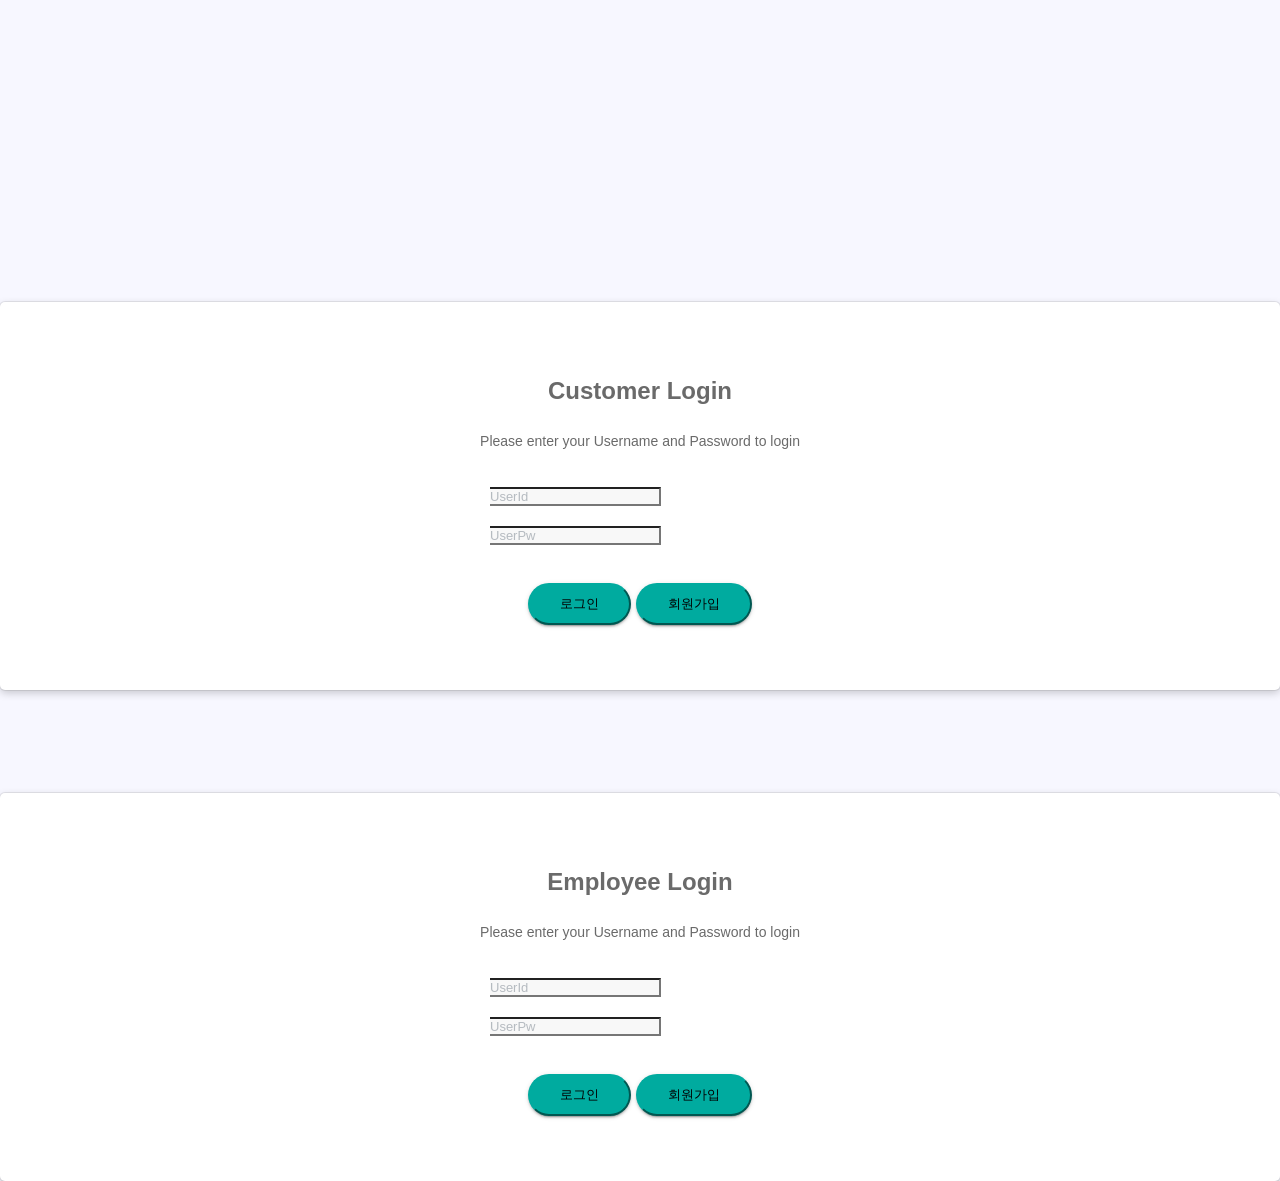
==== commit d34e75dd: "css 수정, 고객 상품 상세페이지 수정, 리스너 수정" ====
--- a/Shop/src/main/webapp/login-template/index.html
+++ b/Shop/src/main/webapp/login-template/index.html
@@ -13,66 +13,80 @@
 </head>
 
 <body>
-    <div class="container-fluid ">
-        <div class="container ">
-            <div class="row ">
-                <div class="col-sm-10 login-box">
-                    <div class="row">
-                        <div class="col-lg-8 col-md-7 log-det">
-                            <div class="small-logo">
-                                <i class="fab fa-asymmetrik"></i> Style Login
-                            </div>
-                            <h2>Sign in to Smarteyeapps</h2>
-                            <div class="row">
-                                <ul>
-                                    <li><i class="fab fa-facebook-f"></i></li>
-                                    <li><i class="fab fa-twitter"></i></li>
-                                    <li><i class="fab fa-linkedin-in"></i></li>
-                                </ul>
-                            </div>
-                            <div class="row">
-                                <p class="small-info">or use your email account</p>
-                            </div>
 
-
-                            <div class="text-box-cont">
-                                <div class="input-group mb-3">
-                                    <div class="input-group-prepend">
-                                        <span class="input-group-text" id="basic-addon1"><i class="fas fa-user"></i></span>
-                                    </div>
-                                    <input type="text" class="form-control" placeholder="Username" aria-label="Username" aria-describedby="basic-addon1">
-                                </div>
-                                 <div class="input-group mb-3">
-                                    <div class="input-group-prepend">
-                                        <span class="input-group-text" id="basic-addon1"><i class="fas fa-lock"></i></span>
-                                    </div>
-                                    <input type="text" class="form-control" placeholder="Username" aria-label="Username" aria-describedby="basic-addon1">
-                                </div>
-                                <div class="row">
-                                    <p class="forget-p">Forget Password ?</p>
-                                </div>
-                                <div class="input-group center mb-3">
-                                    <button class="btn btn-success btn-round">SIGN IN</button>
-                                </div>    
-                            </div>
-                            
-
-
-                        </div>
-                        <div class="col-lg-4 col-md-5 box-de">
-                            <div class="ditk-inf">
-                                <h2 class="w-100">Din't Have an Account </h2>
-                                <p>Simply Create your account by clicking the Signup Button</p>
-                                <a href="signup.html">
-                                <button type="button" class="btn btn-outline-light">SIGN UP</button>
-                                </a>
-                            </div>
-                        </div>
-                    </div>
-                </div>
-            </div>
-        </div>
-    </div>
+	 <div class="container-fluid ">
+            <div class="row">
+            <div class="col-sm-6 ">
+             	<div class="login-box" style="position: relative; top: 200px;">
+		                        <div class="log-det" >
+		                            <h2>Customer Login</h2>
+		                            <br>
+		                            <div class="row">
+		                                <p class="small-info">Please enter your Username and Password to login</p>
+		                            </div>
+									 <br>
+		
+		                            <div class="text-box-cont">
+		                                <div class="input-group mb-3">
+		                                    <div class="input-group-prepend">
+		                                        <span class="input-group-text" id="basic-addon1"><i class="fas fa-user"></i></span>
+		                                    </div>
+		                                    <input type="text" class="form-control" placeholder="UserId" aria-label="Username" aria-describedby="basic-addon1">
+		                                </div>
+		                                 <div class="input-group mb-3">
+		                                    <div class="input-group-prepend">
+		                                        <span class="input-group-text" id="basic-addon1"><i class="fas fa-lock"></i></span>
+		                                    </div>
+		                                    <input type="text" class="form-control" placeholder="UserPw" aria-label="Username" aria-describedby="basic-addon1">
+		                                </div>
+		                                <br>
+		                                <div class="input-group center mb-3">
+		                                    <button class="btn btn-success btn-round">로그인</button>
+		                                    <button class="btn btn-success btn-round">회원가입</button>
+		                                </div>
+		                             </div>
+		                        </div>
+		                        
+		                    </div>
+		                </div>
+		            
+    
+            <div class="col-sm-6 ">
+             	<div class="login-box" style="position: relative; top: 200px;">
+		        <div class="log-det">
+		                 <h2>Employee Login</h2>
+		                   <br>
+		                   <div class="row">
+		                       <p class="small-info">Please enter your Username and Password to login</p>
+		                    </div>
+									 <br>
+		
+		                            <div class="text-box-cont">
+		                                <div class="input-group mb-3">
+		                                    <div class="input-group-prepend">
+		                                        <span class="input-group-text" id="basic-addon1"><i class="fas fa-user"></i></span>
+		                                    </div>
+		                                    <input type="text" class="form-control" placeholder="UserId" aria-label="Username" aria-describedby="basic-addon1">
+		                                </div>
+		                                 <div class="input-group mb-3">
+		                                    <div class="input-group-prepend">
+		                                        <span class="input-group-text" id="basic-addon1"><i class="fas fa-lock"></i></span>
+		                                    </div>
+		                                    <input type="text" class="form-control" placeholder="UserPw" aria-label="Username" aria-describedby="basic-addon1">
+		                                </div>
+		                                <br>
+		                                <div class="input-group center mb-3">
+		                                    <button class="btn btn-success btn-round">로그인</button>
+		                                    <button class="btn btn-success btn-round">회원가입</button>
+		                                </div>
+		                             </div>
+		                        </div>
+		                        
+		                    </div>
+		                </div>
+		        </div>
+		    </div>
+    
 </body>
 
 <script src="assets/js/jquery-3.2.1.min.js"></script>
@@ -81,4 +95,4 @@
 <script src="assets/js/script.js"></script>
 
 
-</html>
+</html>
--- a/Shop/src/main/webapp/login-template/assets/css/style.css
+++ b/Shop/src/main/webapp/login-template/assets/css/style.css
@@ -224,7 +224,7 @@
       margin-bottom: 60px; } }
 
 .log-det {
-  padding: 20px; }
+  padding: 55px; }
   .log-det .small-logo {
     display: flex;
     align-items: center; }
